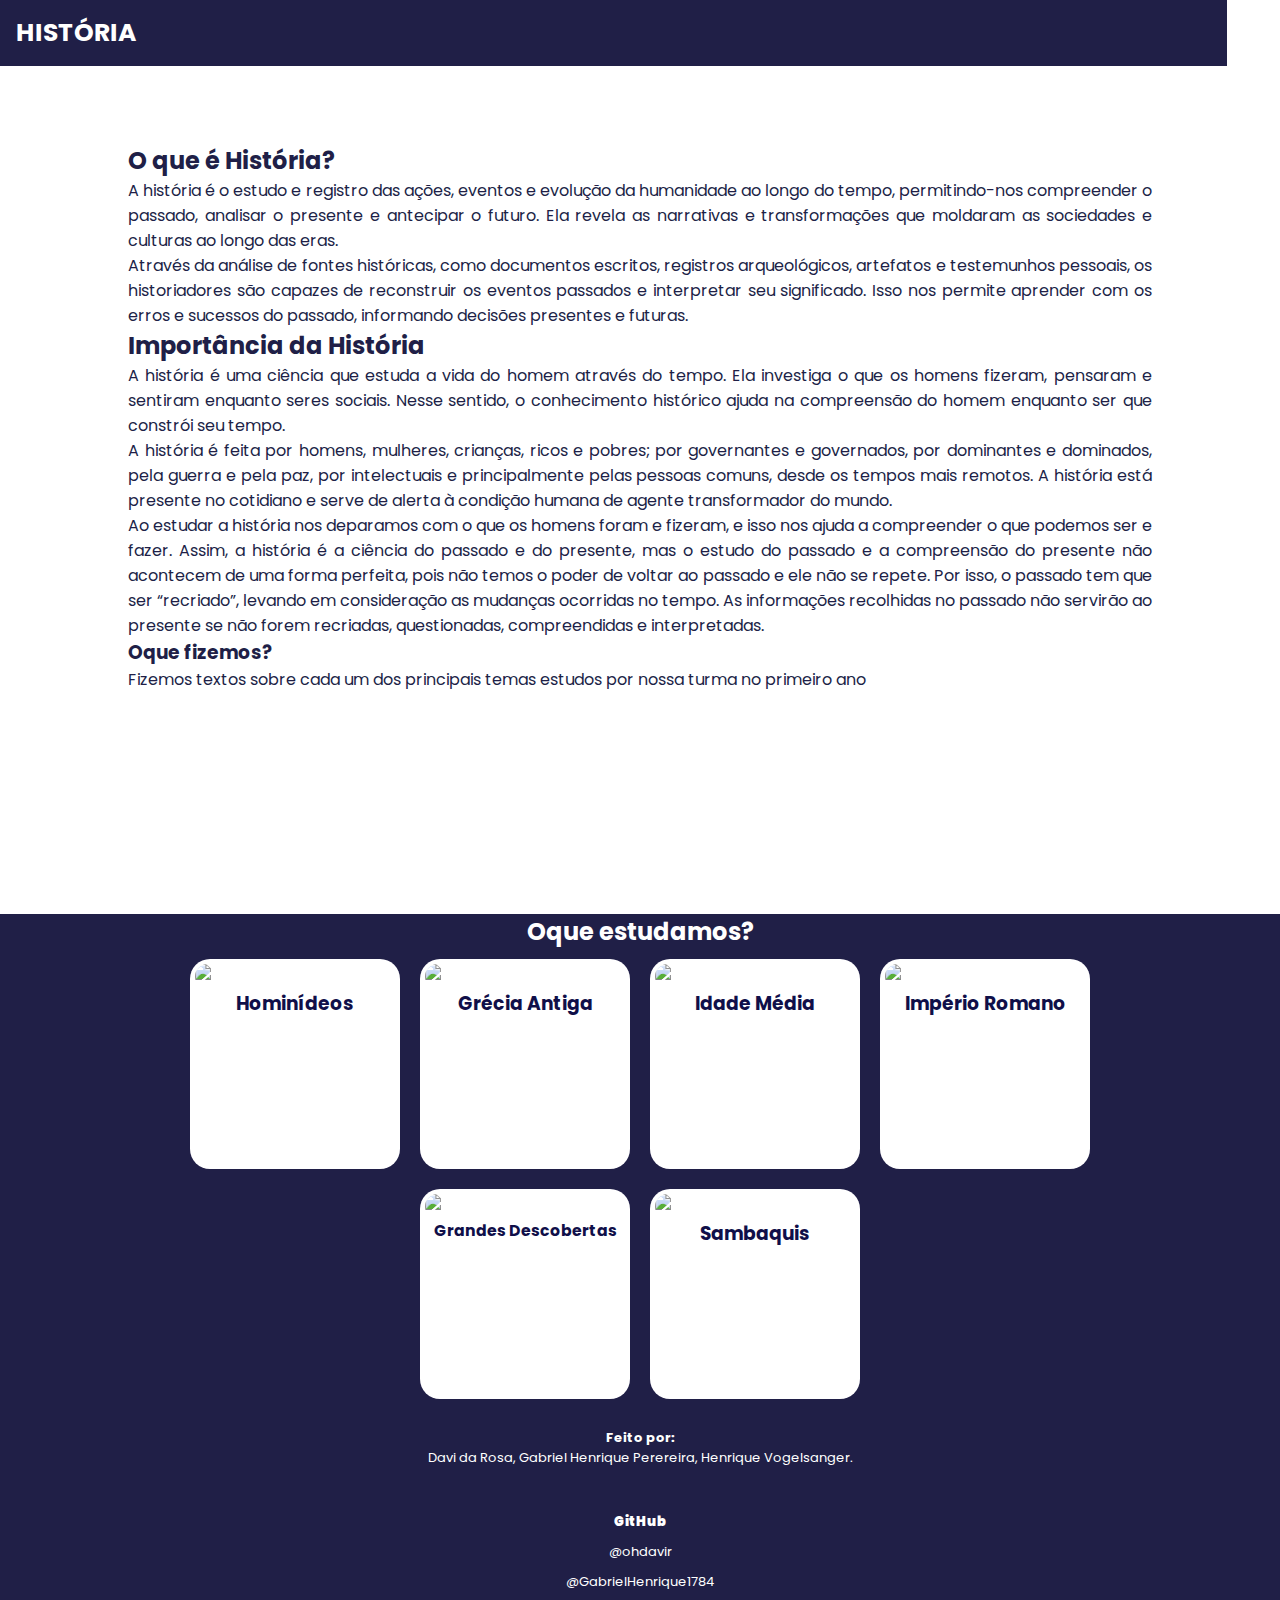
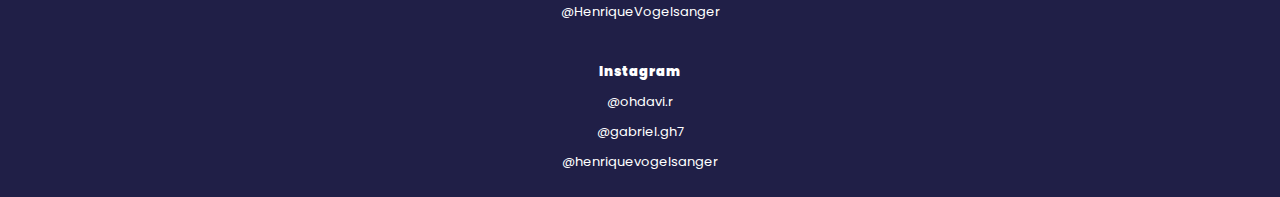
==== index.html @ f344b111 "dsdsd" ====
<!DOCTYPE html>
<html lang="PT-br">

<head>
    <meta charset="UTF-8">
    <meta name="viewport" content="width=device-width, initial-scale=1.0">
    <link rel="stylesheet" href="https://cdnjs.cloudflare.com/ajax/libs/font-awesome/4.7.0/css/font-awesome.min.css">
    <link rel="stylesheet" href="css.css">
    <link rel="icon" type="image/x-icon" href="imagem/fiveicon.png">
    <script>
        function myFunction() {
            var x = document.getElementById("links-menu");
            if (x.style.display === "block") {
                x.style.display = "none";
            } else {
                x.style.display = "block";
            }
        }
    </script>
    <title>Idade Média</title>
</head>

<body>
    <header class="tudo-menu">

        <div class="topnav">
            <h1>HISTÓRIA</h1>
            <nav>
                <div id="links-menu">
                    <ul>
                        <li><a href="hominidios.html">Hominídeos</a></li>
                        <li><a href="greciantiga.html">Grécia Antiga</a></li>
                        <li><a href="idademedia.html">Idade Média</a></li>
                        <li><a href="imperioromano.html">Império Romano</a></li>
                        <li><a href="grandesdescobertas.html">Grandes Descobertas</a></li>
                        <li><a href="sambaqui.html">Sambaquis</a></li>
                    </ul>
                </div>
                <a href="javascript:void(0);" class="icon" onclick="myFunction()">
                    <i class="fa fa-bars"></i>
                </a>
            </nav>
        </div>
    </header>
    <main>
        <section class="seção1">
            <div class="oqueHistoria">
                <h2>O que é História?</h2>
                <p>A história é o estudo e registro das ações, eventos e evolução da humanidade ao longo do tempo,
                    permitindo-nos compreender o passado, analisar o presente e antecipar o futuro. Ela revela as
                    narrativas e transformações que moldaram as sociedades e culturas ao longo das eras.</p>
                <p>Através da análise de fontes históricas, como documentos escritos, registros arqueológicos, artefatos
                    e testemunhos pessoais, os historiadores são capazes de reconstruir os eventos passados e
                    interpretar seu significado. Isso nos permite aprender com os erros e sucessos do passado,
                    informando decisões presentes e futuras.</p>
                <div class="Index-responsive-text">
                    <h2>Importância da História</h2>
                    <p>A história é uma ciência que estuda a vida do homem através do tempo. Ela investiga o que os
                        homens fizeram, pensaram e sentiram enquanto seres sociais. Nesse sentido, o conhecimento
                        histórico ajuda na compreensão do homem enquanto ser que constrói seu tempo.</p>
                    <p>A história é feita por homens, mulheres, crianças, ricos e pobres; por governantes e governados,
                        por dominantes e dominados, pela guerra e pela paz, por intelectuais e principalmente pelas
                        pessoas comuns, desde os tempos mais remotos. A história está presente no cotidiano e serve de
                        alerta à condição humana de agente transformador do mundo.</p>
                    <p>Ao estudar a história nos deparamos com o que os homens foram e fizeram, e isso nos ajuda a
                        compreender o que podemos ser e fazer. Assim, a história é a ciência do passado e do presente,
                        mas o estudo do passado e a compreensão do presente não acontecem de uma forma perfeita, pois
                        não temos o poder de voltar ao passado e ele não se repete. Por isso, o passado tem que ser
                        “recriado”, levando em consideração as mudanças ocorridas no tempo. As informações recolhidas no
                        passado não servirão ao presente se não forem recriadas, questionadas, compreendidas e
                        interpretadas.</p>
                </div>
                <h3>Oque fizemos?</h3>
                <p>Fizemos textos sobre cada um dos principais temas estudos por nossa turma no primeiro ano</p>
            </div>
        </section>
        <section class="seção2">
            <h2>Oque estudamos?</h2>
            <div class="cards1">
                <div class="card-container">
                    <ul class="cards-ul">
                        <li>
                            <div class="card">
                                <a href="hominidios.html">
                                    <img src="imagem/hominidios.jpg" alt="Imagem 1">
                                    <h3>Hominídeos</h3>
                                </a>
                            </div>
                        </li>
                        <li>
                            <div class="card">
                                <a href="greciantiga.html">
                                    <img src="imagem/grecia.jpg" alt="Imagem 2">
                                    <h3>Grécia Antiga</h3>
                                </a>
                            </div>
                        </li>
                        <li>
                            <div class="card">
                                <a href="idademedia.html">
                                    <img src="imagem/idademedia.jpg" alt="Imagem 3">
                                    <h3>Idade Média</h3>
                                </a>
                            </div>
                        </li>
                        <li>
                            <div class="card">
                                <a href="imperioromano.html">
                                    <img src="imagem/romano.jpg" alt="Imagem 4">
                                    <h3>Império Romano</h3>
                                </a>
                            </div>
                        </li>
                        <li>
                            <div class="card">
                                <a href="grandesdescobertas.html">
                                    <img src="imagem/14bis.jpg" alt="Imagem 6">
                                    <h3 style="font-size: 98%;">Grandes Descobertas</h3>
                                </a>
                            </div>
                        </li>
                        <li>
                            <div class="card">
                                <a href="sambaqui.html">
                                    <img src="imagem/sambaquis.jpg" alt="Imagem 5">
                                    <h3>Sambaquis</h3>
                                </a>
                            </div>
                        </li>
                    </ul>
                </div>
            </div>
        </section>
    </main>
    <footer>
        <div class="margin-footer">
            <strong>Feito por: </strong>
            <p>Davi da Rosa, Gabriel Henrique Perereira, Henrique Vogelsanger.</p>
        </div>
        <div class="contatos">
                <ul>
                    <li><h4><strong>GitHub</strong></h4></li>
                    <li><a target="_blank" href="https://github.com/ohdavir">@ohdavir</a></li>
                    <li><a target="_blank" href="https://github.com/GabrielHenrique1784">@GabrielHenrique1784</a></li>
                    <li><a target="_blank" href="https://github.com/HenriqueVogelsanger">@HenriqueVogelsanger</a></li>
                </ul>
            
                <ul>
                    <li><h4><strong>Instagram</strong></h4></li>
                    <li><a target="_blank" href="https://instagram.com/ohdavi.r/">@ohdavi.r</a></li>
                    <li><a target="_blank" href="https://instagram.com/gabriel.gh7/">@gabriel.gh7</a></li>
                    <li><a target="_blank" href="https://instagram.com/henriquevogelsanger/">@henriquevogelsanger</a></li>
                </ul>
        </div>
    </footer>
</body>

</html>
---- css.css ----
@import url('https://fonts.googleapis.com/css2?family=Poppins:wght@300;400;500;600;700&display=swap');

* {
    margin: 0;
    padding: 0;
    font-family: 'Poppins', sans-serif;
    list-style: none;
    text-decoration: none;
 
}

:root {
    --cor-fundo: #201f47;
    --cor-fundo2: rgba(18, 62, 165, 0.637);
    --cor-fundo3: #2e3664;
    --cor-hover: #201f4757;
    --cor-clara: #100f49;
    --cor-primaria: #fff;
    --cor-footer: #ffffff;
}

.grid {
    display: grid;
    grid-template-columns: 3% 1fr;
    grid-template-rows: 10vh 80vh 10vh;
    grid-template-areas: "h h"
                         "m m"
                         "f f";
}

header {
    grid-area: h;
    background-color: var(--cor-fundo3);
    width: 100%;
}



main {
    grid-area: m;
    display: inline;

}



footer {
    grid-area: f;
    background-color: var(--cor-fundo);
    color: #ffffff;
    width: 100%;
    font-size: small;
    text-align: center;
}
.contatos{
  display: flex;
  padding: 10px;
  margin: 10px;
  text-decoration: none;
  color: rgb(255, 255, 255);
  gap: 10px;
  margin: auto;
  width: 300px;
  flex-direction: column;
}

.contatos > ul {
  display: flex;
  gap: 10px;
  flex-direction: column;
  margin:  10px auto;
  padding: 5px;
}

a{
  color: white;
}

.margin-footer{
  padding: 1.5%;
  color: rgb(255, 255, 255);
}


body {
    color: #000000;
    background-color: var(--cor-footer);
}

.tudo-menu {
    padding: 0;
    margin: auto;
    background-color: var(--cor-fundo);
    color: white;
    display: inline;
}

.topnav {
    overflow: hidden;
    background-color: var(--cor-fundo);
    position: relative;
}

.topnav #links-menu {
    display: none;
}

.tudo-menu h1 {
    color: white;
    padding: 14px 16px;
    text-decoration: none;
    font-size: 25px;
    display: block;
}

.topnav a {
    background: var(--cor-fundo);
    color: white;
    padding: 14px 16px;
    text-decoration: none;
    font-size: 25px;
    display: block;
    transition: 0.4s;
}

.topnav a.icon {
    background: white;
    display: block;
    position: absolute;
    right: 0;
    top: 0;
    transition: 0.4s;
}

.topnav a.icon :hover {
    background-color: #ddd;
    color: black;
    transition: 0.4s;
}

.topnav a:hover {
    background-color: #ddd;
    color: black;
}

.oqueHistoria {
    height: 60vh 100%;
   color: var(--cor-fundo);
    margin-left: 10%;
    margin-right: 10%;
    margin-top: 6%;
    border: 0;
    text-align: justify;

}

.seção1 {
    background-color: var(--cor-footer);
    margin: 0;
    display: flex;
    border: 0;
}

.seção2 h2 {
    text-align: center;
    background-color: var(--cor-fundo);
    color: var(--cor-footer);
    margin-top: 10%;
}

.seção2 {
    margin-top: 5%;
    background-color: #fff;
}
.cards1{
    background-color: var(--cor-fundo);
}
.cards-ul{
  align-items: center;
  justify-content: center;
  padding: none;
  margin: none;
  list-style: none;
  display: flex;
  flex-wrap: wrap;
}
.card-container {
    display: flex;
    flex-wrap: wrap;
    margin: 0% 10%;
    text-decoration: none;
    justify-content: center;
    align-items: center;
}

  .card {
    flex: 0 0 auto;
    width: 200px;
    height: 200px;
    margin: 10px;
    padding: 5px;
    background: var(--cor-footer);
    border-radius: 20px;
    color: var(--cor-clara);
    text-decoration: none;
    transition: 0.5s;
  }
  
  .card img {
    width: 100%;
    height: auto;

  }
  
  .card h3 {
    text-align: center;
    color: var(--cor-clara);
    text-decoration: none;
  }
  .card h3:hover{
    color: var(--cor-clara);
  }
  
  .card:hover{
    /* transform: scale(1.2); */
    scale: 1.1;
    background: var(--cor-footer);
    color: var(--cor-clara);
    transition: 1s;
  }

  .card img{
    border-radius: 20px;
    text-decoration: none;
  }
  .card a{
    text-decoration: none;
  }
  .conteudo{
    margin: 5% 10%;
    color: var(--cor-clara);
    text-align: justify;
  }
  .fonte{
    font-size: 70%;
  }
  .div-img{
    display: inline;
    align-items: center;
    justify-content: center;
    text-align: center;
  }
  .div-img1{
    align-items: center;
    justify-content: center;
    text-align: center;
  }
  @media screen and (max-width:580px){
    .card-container{
      margin: 0% 5%;
    }
    .card{
      width: 150px;
      height: 150px;
      font-size: 70%;
    }

    .oqueHistoria{
        height: 100%;
    }
    .div-img img{
        width: 70%;
    }
  }
  @media screen and (max-width:420px){
    .card-container{
      margin: 0% 5%;
    }
    .card{
      width: 120px;
      height: 120px;
      font-size: 70%;
    }
  }
  @media screen and (min-width: 1250px){
    .seção1{
      height: 80vh;
    }
    .oqueHistoria{
      height: 100%;
    }
  }
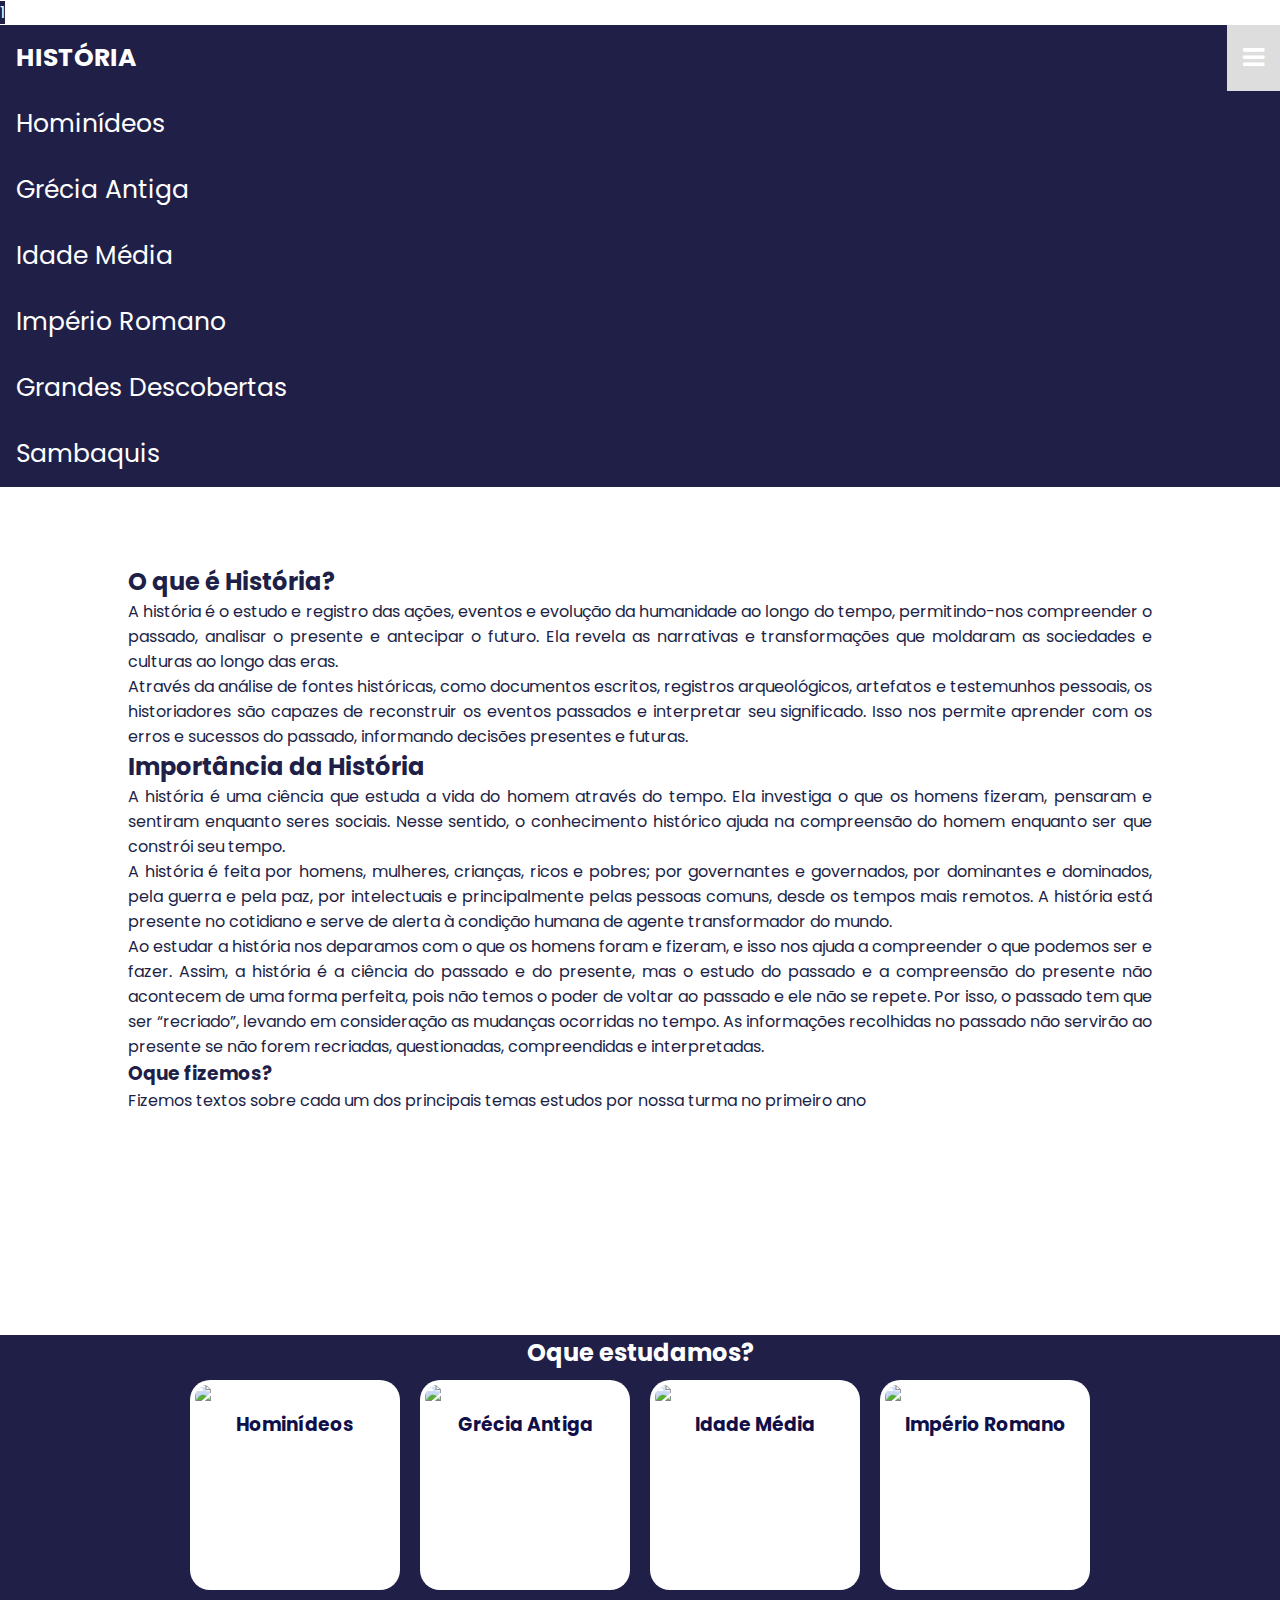
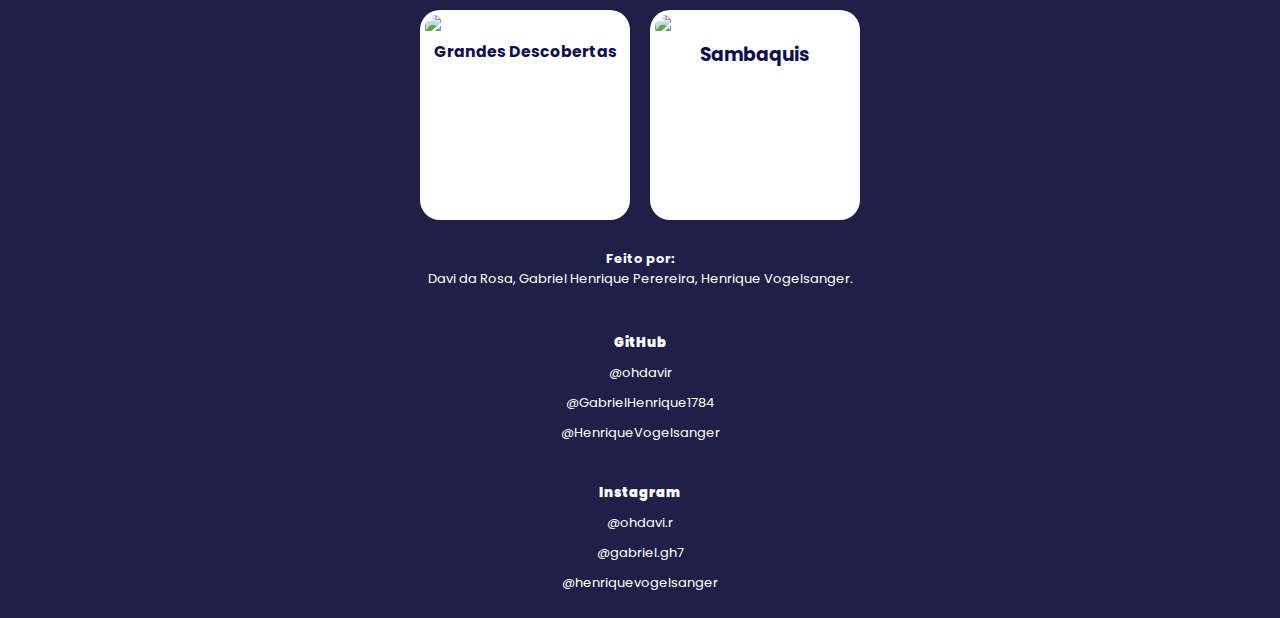
==== commit 598d8644: "feito menu" ====
--- a/index.html
+++ b/index.html
@@ -22,10 +22,20 @@
 
 <body>
     <header class="tudo-menu">
-
+1
         <div class="topnav">
             <h1>HISTÓRIA</h1>
             <nav>
+                <div id="menu-tela-grande">
+                    <ul>
+                        <li><a href="hominidios.html">Hominídeos</a></li>
+                        <li><a href="greciantiga.html">Grécia Antiga</a></li>
+                        <li><a href="idademedia.html">Idade Média</a></li>
+                        <li><a href="imperioromano.html">Império Romano</a></li>
+                        <li><a href="grandesdescobertas.html">Grandes Descobertas</a></li>
+                        <li><a href="sambaqui.html">Sambaquis</a></li>
+                    </ul>
+                </div>
                 <div id="links-menu">
                     <ul>
                         <li><a href="hominidios.html">Hominídeos</a></li>
--- a/css.css
+++ b/css.css
@@ -115,7 +115,7 @@
 
 .topnav a {
     background: var(--cor-fundo);
-    color: white;
+    
     padding: 14px 16px;
     text-decoration: none;
     font-size: 25px;
@@ -124,7 +124,7 @@
 }
 
 .topnav a.icon {
-    background: white;
+  background-color: #ddd;
     display: block;
     position: absolute;
     right: 0;
@@ -255,6 +255,19 @@
     justify-content: center;
     text-align: center;
   }
+
+/*===========================================
+RESPONSIVIDADE
+===========================================*/
+@media screen and (max-width:800px){
+  #menu-tela-grande{
+    display:none;
+
+  }
+  #links-menu{
+    display: none;
+  }
+}
   @media screen and (max-width:580px){
     .card-container{
       margin: 0% 5%;
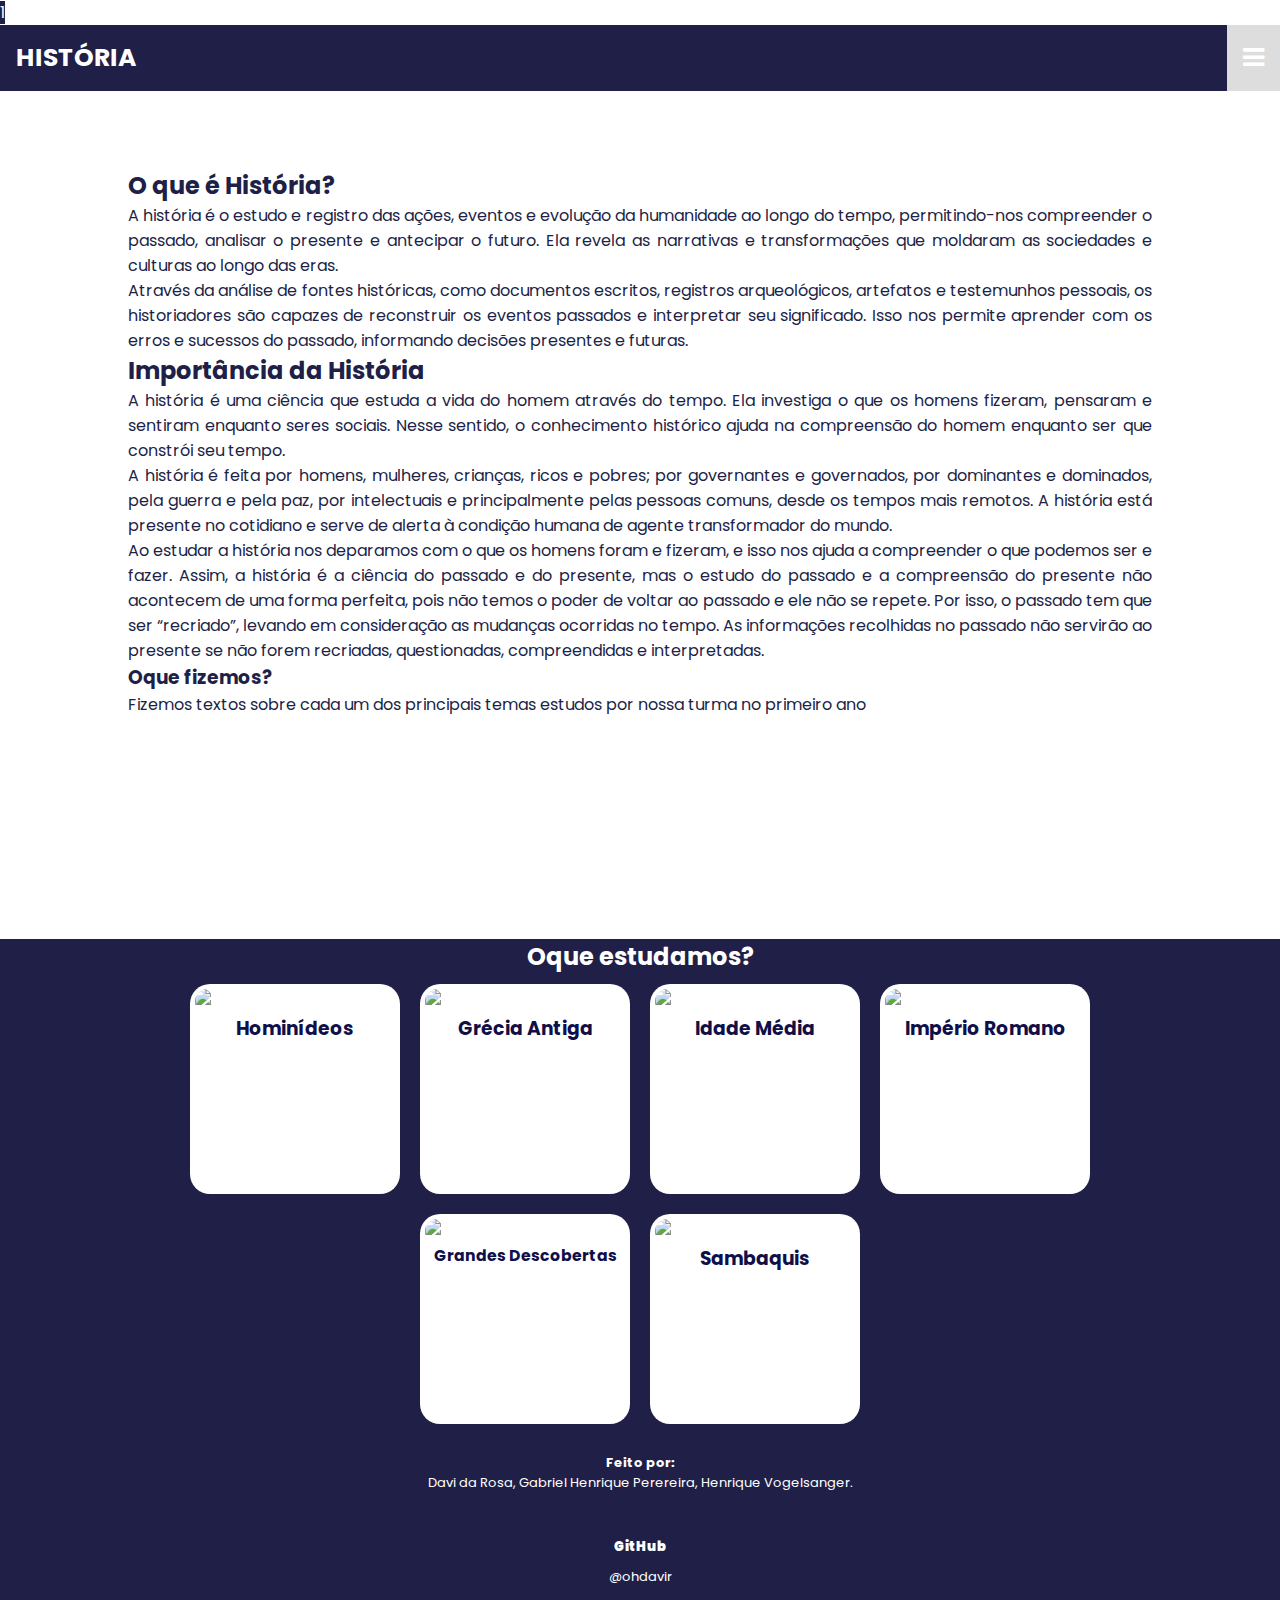
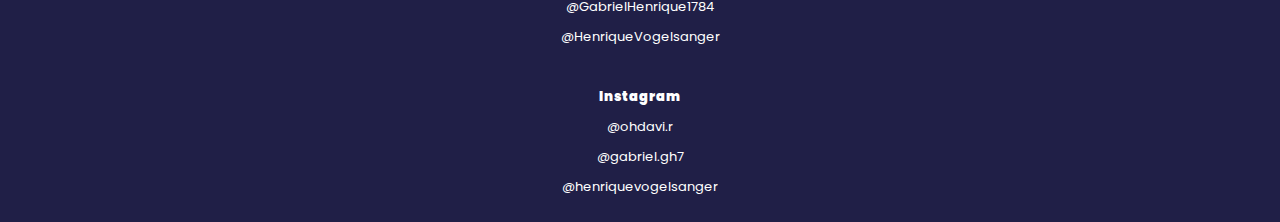
==== commit f13df046: "voltando" ====
--- a/index.html
+++ b/index.html
@@ -26,16 +26,6 @@
         <div class="topnav">
             <h1>HISTÓRIA</h1>
             <nav>
-                <div id="menu-tela-grande">
-                    <ul>
-                        <li><a href="hominidios.html">Hominídeos</a></li>
-                        <li><a href="greciantiga.html">Grécia Antiga</a></li>
-                        <li><a href="idademedia.html">Idade Média</a></li>
-                        <li><a href="imperioromano.html">Império Romano</a></li>
-                        <li><a href="grandesdescobertas.html">Grandes Descobertas</a></li>
-                        <li><a href="sambaqui.html">Sambaquis</a></li>
-                    </ul>
-                </div>
                 <div id="links-menu">
                     <ul>
                         <li><a href="hominidios.html">Hominídeos</a></li>
--- a/css.css
+++ b/css.css
@@ -259,15 +259,7 @@
 /*===========================================
 RESPONSIVIDADE
 ===========================================*/
-@media screen and (max-width:800px){
-  #menu-tela-grande{
-    display:none;
-
-  }
-  #links-menu{
-    display: none;
-  }
-}
+
   @media screen and (max-width:580px){
     .card-container{
       margin: 0% 5%;
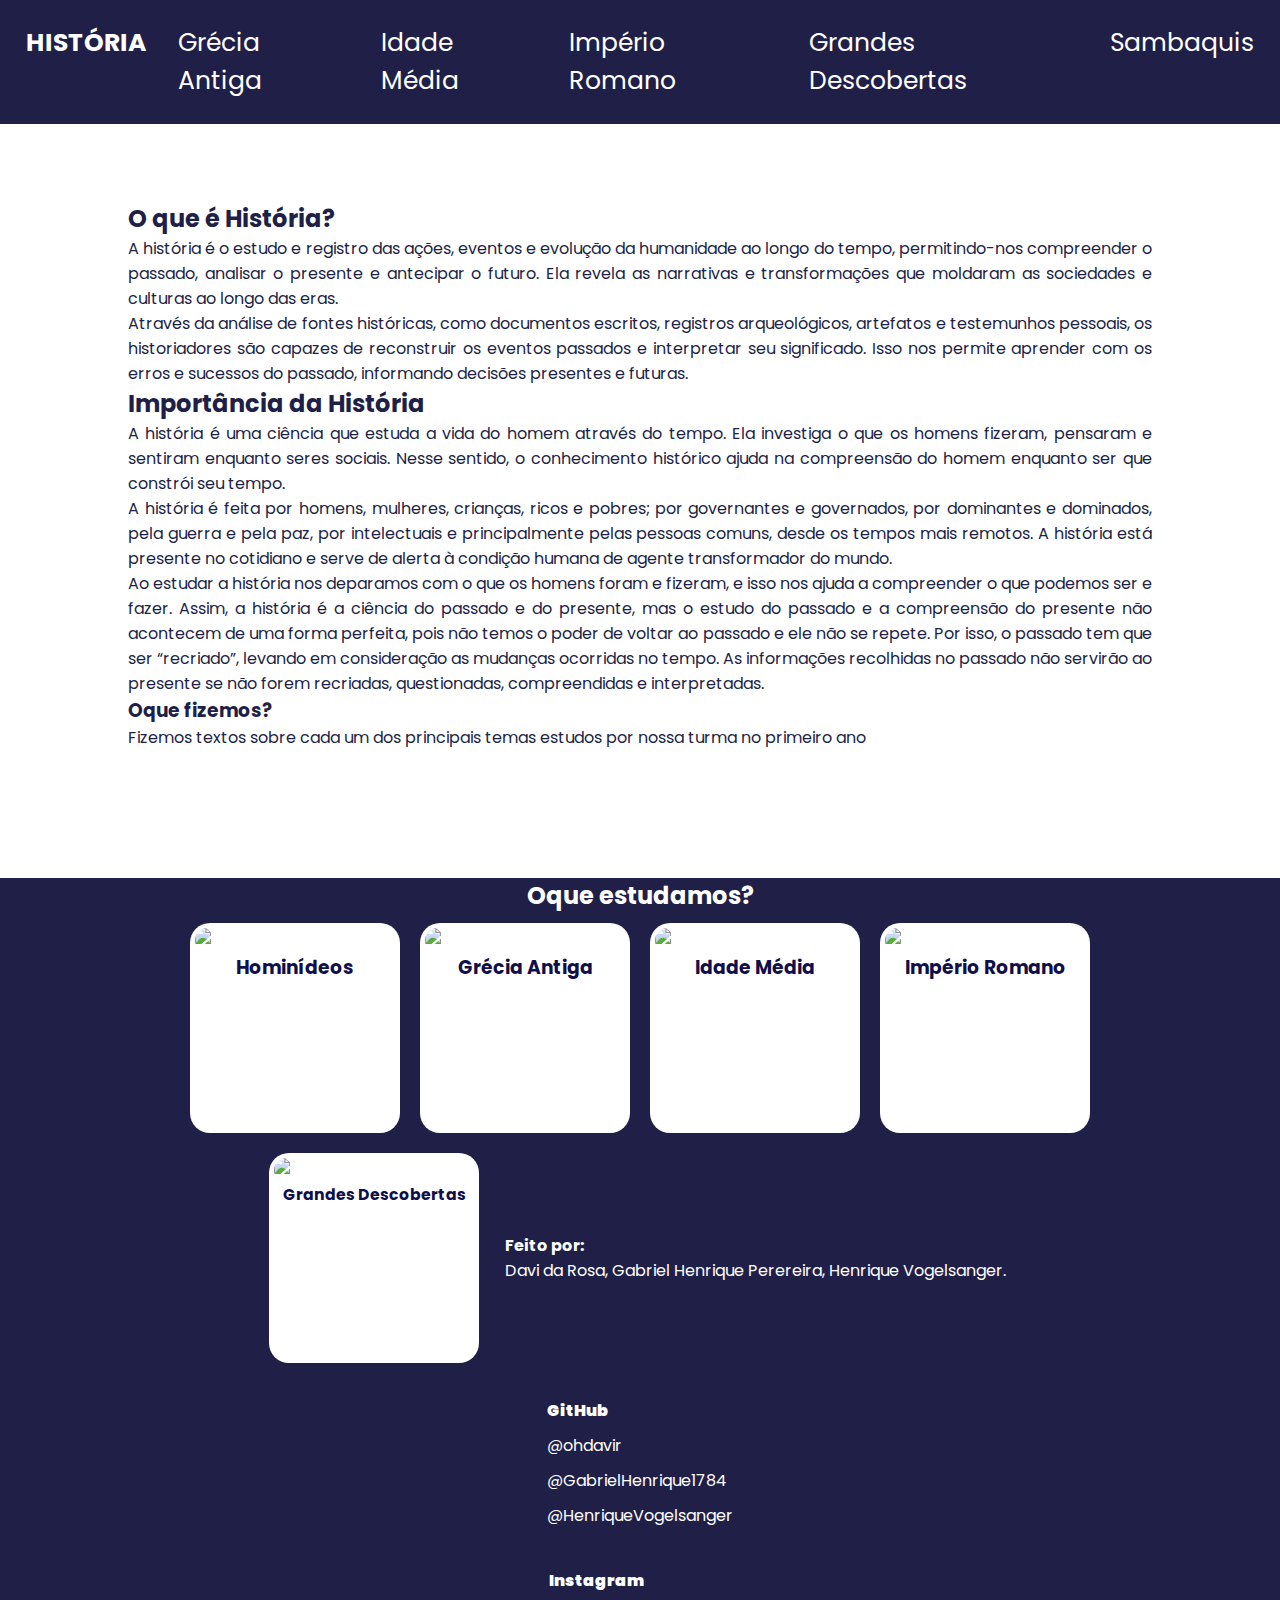
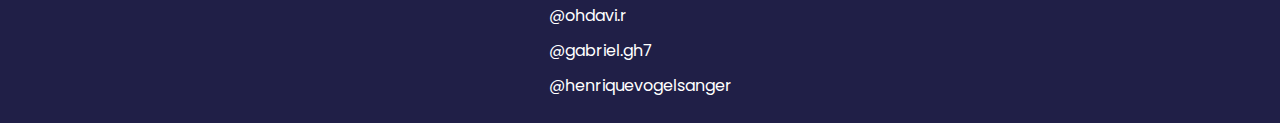
==== commit 5a637839: "mudanças" ====
--- a/index.html
+++ b/index.html
@@ -7,40 +7,33 @@
     <link rel="stylesheet" href="https://cdnjs.cloudflare.com/ajax/libs/font-awesome/4.7.0/css/font-awesome.min.css">
     <link rel="stylesheet" href="css.css">
     <link rel="icon" type="image/x-icon" href="imagem/fiveicon.png">
-    <script>
-        function myFunction() {
-            var x = document.getElementById("links-menu");
-            if (x.style.display === "block") {
-                x.style.display = "none";
-            } else {
-                x.style.display = "block";
-            }
-        }
-    </script>
+
     <title>Idade Média</title>
 </head>
 
 <body>
     <header class="tudo-menu">
-1
+        <h1>HISTÓRIA</h1>
         <div class="topnav">
-            <h1>HISTÓRIA</h1>
-            <nav>
-                <div id="links-menu">
-                    <ul>
-                        <li><a href="hominidios.html">Hominídeos</a></li>
-                        <li><a href="greciantiga.html">Grécia Antiga</a></li>
-                        <li><a href="idademedia.html">Idade Média</a></li>
-                        <li><a href="imperioromano.html">Império Romano</a></li>
-                        <li><a href="grandesdescobertas.html">Grandes Descobertas</a></li>
-                        <li><a href="sambaqui.html">Sambaquis</a></li>
-                    </ul>
-                </div>
-                <a href="javascript:void(0);" class="icon" onclick="myFunction()">
-                    <i class="fa fa-bars"></i>
-                </a>
-            </nav>
+
+
+            <ul id="navBar">
+                <li><a href="greciantiga.html">Grécia Antiga</a></li>
+                <li><a href="idademedia.html">Idade Média</a></li>
+                <li><a href="imperioromano.html">Império Romano</a></li>
+                <li><a href="grandesdescobertas.html">Grandes Descobertas</a></li>
+                <li><a href="sambaqui.html">Sambaquis</a></li>
+            </ul>
         </div>
+        <a href="javascript:void(0);" class="icon" onclick="myFunction()">
+            ☰ </a>
+            <div id="linkMenus">
+                <li><a href="greciantiga.html" class="linkRes">Grécia Antiga</a></li>
+                <li><a href="idademedia.html" class="linkRes">Idade Média</a></li>
+                <li><a href="imperioromano.html" class="linkRes">Império Romano</a></li>
+                <li><a href="grandesdescobertas.html"  class="linkRes"> Grandes Descobertas</a></li>
+                <li><a href="sambaqui.html" class="linkRes">Sambaquis</a></li>
+            </div>
     </header>
     <main>
         <section class="seção1">
@@ -119,40 +112,49 @@
                                 </a>
                             </div>
                         </li>
-                        <li>
-                            <div class="card">
-                                <a href="sambaqui.html">
-                                    <img src="imagem/sambaquis.jpg" alt="Imagem 5">
-                                    <h3>Sambaquis</h3>
-                                </a>
-                            </div>
-                        </li>
-                    </ul>
-                </div>
-            </div>
-        </section>
-    </main>
-    <footer>
-        <div class="margin-footer">
-            <strong>Feito por: </strong>
-            <p>Davi da Rosa, Gabriel Henrique Perereira, Henrique Vogelsanger.</p>
-        </div>
-        <div class="contatos">
-                <ul>
-                    <li><h4><strong>GitHub</strong></h4></li>
-                    <li><a target="_blank" href="https://github.com/ohdavir">@ohdavir</a></li>
-                    <li><a target="_blank" href="https://github.com/GabrielHenrique1784">@GabrielHenrique1784</a></li>
-                    <li><a target="_blank" href="https://github.com/HenriqueVogelsanger">@HenriqueVogelsanger</a></li>
-                </ul>
-            
-                <ul>
-                    <li><h4><strong>Instagram</strong></h4></li>
-                    <li><a target="_blank" href="https://instagram.com/ohdavi.r/">@ohdavi.r</a></li>
-                    <li><a target="_blank" href="https://instagram.com/gabriel.gh7/">@gabriel.gh7</a></li>
-                    <li><a target="_blank" href="https://instagram.com/henriquevogelsanger/">@henriquevogelsanger</a></li>
-                </ul>
-        </div>
-    </footer>
+                        <div class="margin-footer">
+                            <strong>Feito por: </strong>
+                            <p>Davi da Rosa, Gabriel Henrique Perereira, Henrique Vogelsanger.</p>
+                        </div>
+                        <div class="contatos">
+                            <ul>
+                                <li>
+                                    <h4><strong>GitHub</strong></h4>
+                                </li>
+                                <li><a target="_blank" href="https://github.com/ohdavir">@ohdavir</a></li>
+                                <li><a target="_blank"
+                                        href="https://github.com/GabrielHenrique1784">@GabrielHenrique1784</a></li>
+                                <li><a target="_blank"
+                                        href="https://github.com/HenriqueVogelsanger">@HenriqueVogelsanger</a></li>
+                            </ul>
+
+                            <ul>
+                                <li>
+                                    <h4><strong>Instagram</strong></h4>
+                                </li>
+                                <li><a target="_blank" href="https://instagram.com/ohdavi.r/">@ohdavi.r</a></li>
+                                <li><a target="_blank" href="https://instagram.com/gabriel.gh7/">@gabriel.gh7</a></li>
+                                <li><a target="_blank"
+                                        href="https://instagram.com/henriquevogelsanger/">@henriquevogelsanger</a></li>
+                            </ul>
+                        </div>
+                        </footer>
+                        <script>
+let aberta = false
+                            function myFunction() {
+                                
+                                var x = document.getElementById("linkMenus");
+                                if (aberta == false) {
+                                    x.style.display = "none";
+                                    aberta = true
+                                } else {
+                                    x.style.display = "flex";
+                                    x.style.flexDirection = "column"
+                                    x.style.alignItems = "center"
+                                aberta = false
+                                }
+                            }
+                        </script>
 </body>
 
 </html>--- a/css.css
+++ b/css.css
@@ -1,58 +1,51 @@
 @import url('https://fonts.googleapis.com/css2?family=Poppins:wght@300;400;500;600;700&display=swap');
 
 * {
-    margin: 0;
-    padding: 0;
-    font-family: 'Poppins', sans-serif;
-    list-style: none;
-    text-decoration: none;
- 
+  margin: 0;
+  padding: 0;
+  font-family: 'Poppins', sans-serif;
+  list-style: none;
+  text-decoration: none;
+
 }
 
 :root {
-    --cor-fundo: #201f47;
-    --cor-fundo2: rgba(18, 62, 165, 0.637);
-    --cor-fundo3: #2e3664;
-    --cor-hover: #201f4757;
-    --cor-clara: #100f49;
-    --cor-primaria: #fff;
-    --cor-footer: #ffffff;
+  --cor-fundo: #201f47;
+  --cor-fundo2: rgba(18, 62, 165, 0.637);
+  --cor-fundo3: #2e3664;
+  --cor-hover: #201f4757;
+  --cor-clara: #100f49;
+  --cor-primaria: #fff;
+  --cor-footer: #ffffff;
 }
 
 .grid {
-    display: grid;
-    grid-template-columns: 3% 1fr;
-    grid-template-rows: 10vh 80vh 10vh;
-    grid-template-areas: "h h"
-                         "m m"
-                         "f f";
-}
-
-header {
-    grid-area: h;
-    background-color: var(--cor-fundo3);
-    width: 100%;
-}
-
-
-
-main {
-    grid-area: m;
-    display: inline;
+  display: grid;
+  grid-template-columns: 3% 1fr;
+  grid-template-rows: 10vh 80vh 10vh;
+  grid-template-areas: "h h"
+    "m m"
+    "f f";
+}
+
+x main {
+  grid-area: m;
+  display: inline;
 
 }
 
 
 
 footer {
-    grid-area: f;
-    background-color: var(--cor-fundo);
-    color: #ffffff;
-    width: 100%;
-    font-size: small;
-    text-align: center;
-}
-.contatos{
+  grid-area: f;
+  background-color: var(--cor-fundo);
+  color: #ffffff;
+  width: 100%;
+  font-size: small;
+  text-align: center;
+}
+
+.contatos {
   display: flex;
   padding: 10px;
   margin: 10px;
@@ -64,118 +57,139 @@
   flex-direction: column;
 }
 
-.contatos > ul {
+.contatos>ul {
   display: flex;
   gap: 10px;
   flex-direction: column;
-  margin:  10px auto;
+  margin: 10px auto;
   padding: 5px;
 }
 
-a{
-  color: white;
-}
-
-.margin-footer{
+a {
+  color: white;
+}
+
+.margin-footer {
   padding: 1.5%;
   color: rgb(255, 255, 255);
 }
 
 
 body {
-    color: #000000;
-    background-color: var(--cor-footer);
-}
-
-.tudo-menu {
-    padding: 0;
-    margin: auto;
-    background-color: var(--cor-fundo);
-    color: white;
-    display: inline;
+  color: #000000;
+  background-color: var(--cor-footer);
+}
+
+header.tudo-menu {
+  padding: 10px;
+  margin: auto;
+  background-color: var(--cor-fundo);
+  color: white;
+  display: flex;
+  justify-content: space-between;
 }
 
 .topnav {
-    overflow: hidden;
-    background-color: var(--cor-fundo);
-    position: relative;
+  overflow: hidden;
+  background-color: var(--cor-fundo);
+  position: relative;
 }
 
 .topnav #links-menu {
-    display: none;
+  display: none;
 }
 
 .tudo-menu h1 {
-    color: white;
-    padding: 14px 16px;
-    text-decoration: none;
-    font-size: 25px;
-    display: block;
+  color: white;
+  padding: 14px 16px;
+  text-decoration: none;
+  font-size: 25px;
+  display: block;
 }
 
 .topnav a {
-    background: var(--cor-fundo);
-    
-    padding: 14px 16px;
-    text-decoration: none;
-    font-size: 25px;
-    display: block;
-    transition: 0.4s;
+  background: var(--cor-fundo);
+  padding: 14px 16px;
+  text-decoration: none;
+  font-size: 25px;
+  display: block;
+  transition: 0.4s;
+}
+
+a.icon {
+  display: none;
+
+}
+
+a.icon:hover {
+  background-color: #ddd;
+
+  transition: 0.4s;
+  color: black;
+  border-radius: 10px;
 }
 
 .topnav a.icon {
   background-color: #ddd;
-    display: block;
-    position: absolute;
-    right: 0;
-    top: 0;
-    transition: 0.4s;
+  display: block;
+  position: absolute;
+  right: 0;
+  top: 0;
+  transition: 0.4s;
+  display: none;
+}
+
+ul#navBar {
+  display: flex;
 }
 
 .topnav a.icon :hover {
-    background-color: #ddd;
-    color: black;
-    transition: 0.4s;
+  background-color: #ddd;
+  color: black;
+  transition: 0.4s;
+  display: none;
 }
 
 .topnav a:hover {
-    background-color: #ddd;
-    color: black;
+  background-color: #ddd;
+  color: black;
 }
 
 .oqueHistoria {
-    height: 60vh 100%;
-   color: var(--cor-fundo);
-    margin-left: 10%;
-    margin-right: 10%;
-    margin-top: 6%;
-    border: 0;
-    text-align: justify;
+  height: 60vh 100%;
+  color: var(--cor-fundo);
+  margin-left: 10%;
+  margin-right: 10%;
+  margin-top: 6%;
+  border: 0;
+  text-align: justify;
 
 }
 
 .seção1 {
-    background-color: var(--cor-footer);
-    margin: 0;
-    display: flex;
-    border: 0;
+  background-color: var(--cor-footer);
+  margin: 0;
+  display: flex;
+  border: 0;
 }
 
 .seção2 h2 {
-    text-align: center;
-    background-color: var(--cor-fundo);
-    color: var(--cor-footer);
-    margin-top: 10%;
+  text-align: center;
+  background-color: var(--cor-fundo);
+  color: var(--cor-footer);
+  margin-top: 10%;
 }
 
 .seção2 {
-    margin-top: 5%;
-    background-color: #fff;
-}
-.cards1{
-    background-color: var(--cor-fundo);
-}
-.cards-ul{
+  margin-top: 5%;
+  background-color: #fff;
+}
+
+.cards1 {
+  background-color: var(--cor-fundo);
+}
+
+.cards-ul {
   align-items: center;
   justify-content: center;
   padding: none;
@@ -184,114 +198,165 @@
   display: flex;
   flex-wrap: wrap;
 }
+
 .card-container {
-    display: flex;
-    flex-wrap: wrap;
-    margin: 0% 10%;
-    text-decoration: none;
-    justify-content: center;
-    align-items: center;
-}
-
-  .card {
-    flex: 0 0 auto;
-    width: 200px;
-    height: 200px;
-    margin: 10px;
-    padding: 5px;
-    background: var(--cor-footer);
-    border-radius: 20px;
-    color: var(--cor-clara);
-    text-decoration: none;
-    transition: 0.5s;
-  }
-  
-  .card img {
-    width: 100%;
-    height: auto;
-
-  }
-  
-  .card h3 {
-    text-align: center;
-    color: var(--cor-clara);
-    text-decoration: none;
-  }
-  .card h3:hover{
-    color: var(--cor-clara);
-  }
-  
-  .card:hover{
-    /* transform: scale(1.2); */
-    scale: 1.1;
-    background: var(--cor-footer);
-    color: var(--cor-clara);
-    transition: 1s;
-  }
-
-  .card img{
-    border-radius: 20px;
-    text-decoration: none;
-  }
-  .card a{
-    text-decoration: none;
-  }
-  .conteudo{
-    margin: 5% 10%;
-    color: var(--cor-clara);
-    text-align: justify;
-  }
-  .fonte{
-    font-size: 70%;
-  }
-  .div-img{
-    display: inline;
-    align-items: center;
-    justify-content: center;
-    text-align: center;
-  }
-  .div-img1{
-    align-items: center;
-    justify-content: center;
-    text-align: center;
-  }
+  display: flex;
+  flex-wrap: wrap;
+  margin: 0% 10%;
+  text-decoration: none;
+  justify-content: center;
+  align-items: center;
+}
+
+.card {
+  flex: 0 0 auto;
+  width: 200px;
+  height: 200px;
+  margin: 10px;
+  padding: 5px;
+  background: var(--cor-footer);
+  border-radius: 20px;
+  color: var(--cor-clara);
+  text-decoration: none;
+  transition: 0.5s;
+}
+
+.card img {
+  width: 100%;
+  height: auto;
+
+}
+
+.card h3 {
+  text-align: center;
+  color: var(--cor-clara);
+  text-decoration: none;
+}
+
+.card h3:hover {
+  color: var(--cor-clara);
+}
+
+.card:hover {
+  /* transform: scale(1.2); */
+  scale: 1.1;
+  background: var(--cor-footer);
+  color: var(--cor-clara);
+  transition: 1s;
+}
+
+.card img {
+  border-radius: 20px;
+  text-decoration: none;
+}
+
+.card a {
+  text-decoration: none;
+}
+
+.conteudo {
+  margin: 5% 10%;
+  color: var(--cor-clara);
+  text-align: justify;
+}
+
+.fonte {
+  font-size: 70%;
+}
+
+.div-img {
+  display: inline;
+  align-items: center;
+  justify-content: center;
+  text-align: center;
+}
+
+.div-img1 {
+  align-items: center;
+  justify-content: center;
+  text-align: center;
+}
 
 /*===========================================
 RESPONSIVIDADE
 ===========================================*/
 
-  @media screen and (max-width:580px){
-    .card-container{
-      margin: 0% 5%;
-    }
-    .card{
-      width: 150px;
-      height: 150px;
-      font-size: 70%;
-    }
-
-    .oqueHistoria{
-        height: 100%;
-    }
-    .div-img img{
-        width: 70%;
-    }
-  }
-  @media screen and (max-width:420px){
-    .card-container{
-      margin: 0% 5%;
-    }
-    .card{
-      width: 120px;
-      height: 120px;
-      font-size: 70%;
-    }
-  }
-  @media screen and (min-width: 1250px){
-    .seção1{
-      height: 80vh;
-    }
-    .oqueHistoria{
-      height: 100%;
-    }
-  }+@media screen and (max-width:580px) {
+  .card-container {
+    margin: 0% 5%;
+  }
+
+  .card {
+    width: 150px;
+    height: 150px;
+    font-size: 70%;
+  }
+
+  .oqueHistoria {
+    height: 100%;
+  }
+
+  .div-img img {
+    width: 70%;
+  }
+}
+
+@media screen and (max-width:420px) {
+  .card-container {
+    margin: 0% 5%;
+  }
+
+  .card {
+    width: 120px;
+    height: 120px;
+    font-size: 70%;
+  }
+}
+
+@media screen and (max-width: 1250px) {
+  .seção1 {
+    height: 80vh;
+  }
+
+  .oqueHistoria {
+    height: 100%;
+  }
+}
+
+@media screen and (max-width: 1024px) {
+  a.icon {
+    display: block;
+    font-size: 25pt;
+  }
+
+  .topnav {
+    display: none;
+  }
+}
+
+#linkMenus{
+  display: none;
+  left: 0;
+  position: absolute;
+  z-index: 10;
+  background-color: #100f49;
+  color: white;
+  gap: 30px;
+  top: 0;
+  padding: 30px;
+  height: 100vw;
+}
+
+
+#linkMenus > a{
+color: #100f49;
+}
+
+
+#linkMenus > li{
+  color: #100f49;
+  }
+  
+a.linkRes{
+  color: white;
+}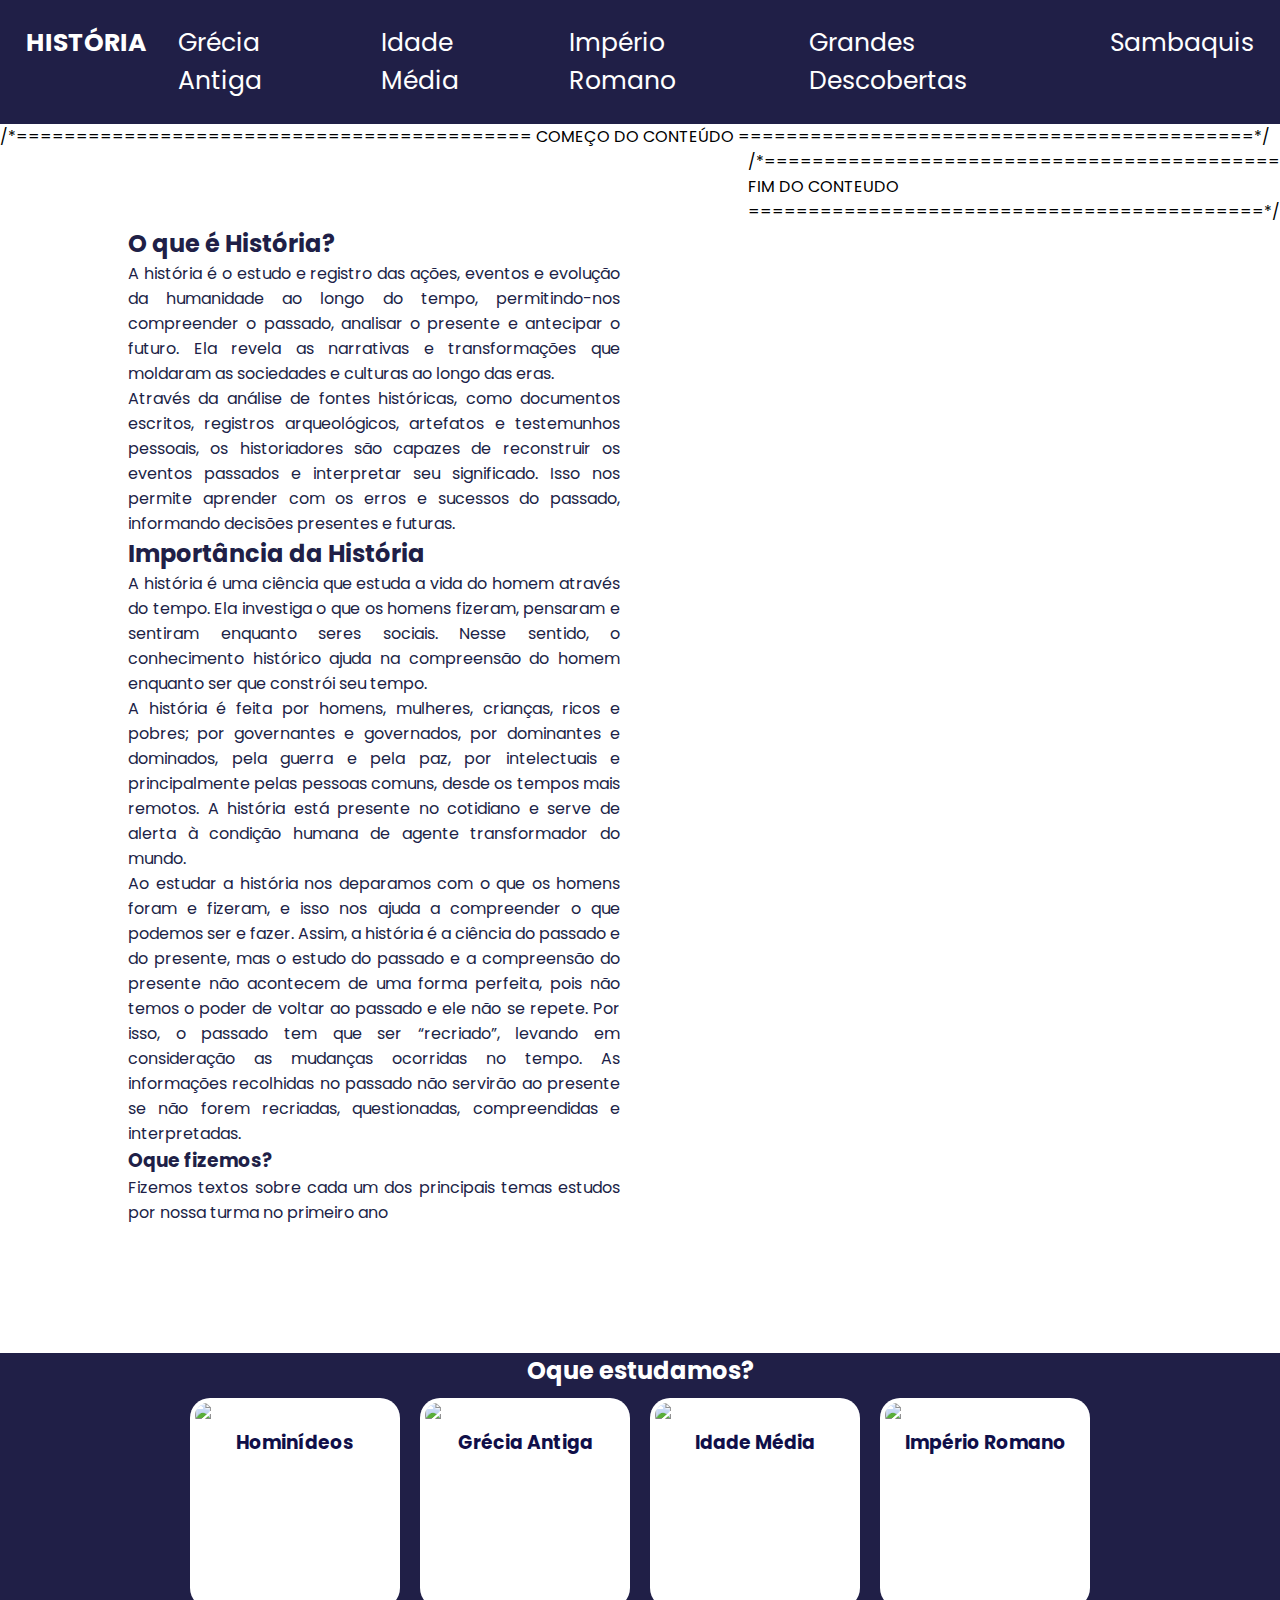
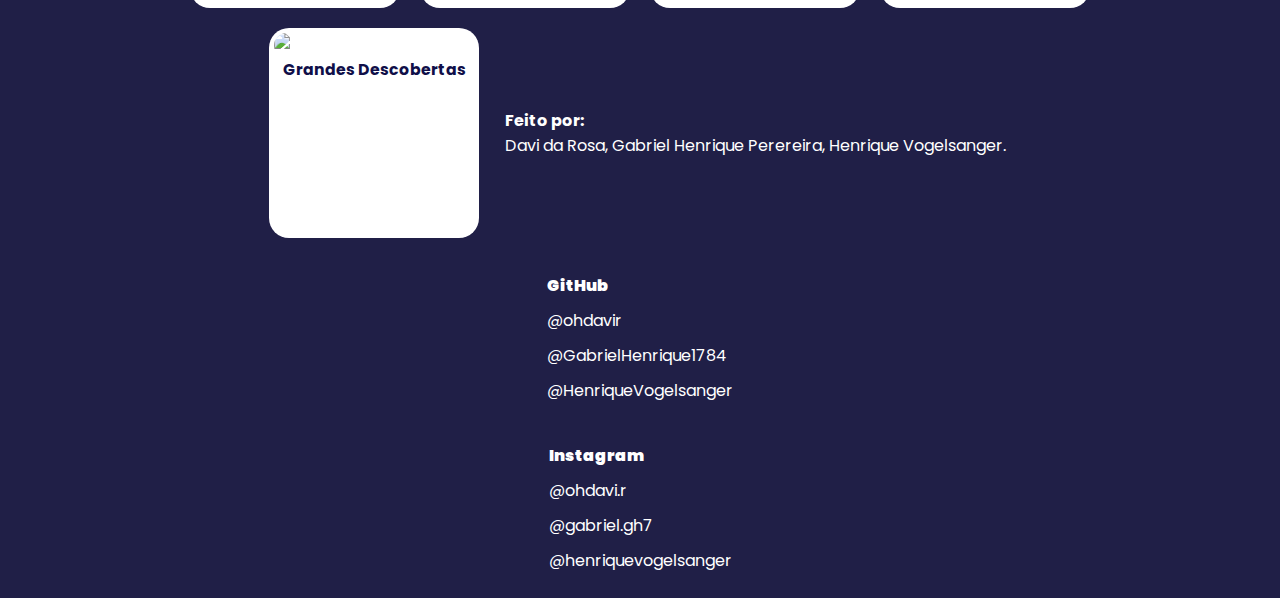
==== commit ac58bf74: "E" ====
--- a/index.html
+++ b/index.html
@@ -35,6 +35,11 @@
                 <li><a href="sambaqui.html" class="linkRes">Sambaquis</a></li>
             </div>
     </header>
+
+    /*===========================================
+    COMEÇO DO CONTEÚDO
+    ===========================================*/
+
     <main>
         <section class="seção1">
             <div class="oqueHistoria">
@@ -66,6 +71,11 @@
                 <h3>Oque fizemos?</h3>
                 <p>Fizemos textos sobre cada um dos principais temas estudos por nossa turma no primeiro ano</p>
             </div>
+
+            /*===========================================
+            FIM DO CONTEUDO
+            ===========================================*/
+
         </section>
         <section class="seção2">
             <h2>Oque estudamos?</h2>
--- a/css.css
+++ b/css.css
@@ -107,6 +107,10 @@
   display: block;
 }
 
+/*===========================================
+NAV'S
+===========================================*/
+
 .topnav a {
   background: var(--cor-fundo);
   padding: 14px 16px;
@@ -142,6 +146,11 @@
 ul#navBar {
   display: flex;
 }
+
+/*===========================================
+FIM NAV'S
+===========================================*/
+
 
 .topnav a.icon :hover {
   background-color: #ddd;
@@ -166,6 +175,11 @@
 
 }
 
+/*===========================================
+SECTIONS
+===========================================*/
+
+
 .seção1 {
   background-color: var(--cor-footer);
   margin: 0;
@@ -184,6 +198,11 @@
   margin-top: 5%;
   background-color: #fff;
 }
+
+/*===========================================
+FIM SECTIONS 
+===========================================*/
+
 
 .cards1 {
   background-color: var(--cor-fundo);
@@ -207,6 +226,11 @@
   justify-content: center;
   align-items: center;
 }
+
+/*===========================================
+CARDS
+===========================================*/
+
 
 .card {
   flex: 0 0 auto;
@@ -254,6 +278,11 @@
   text-decoration: none;
 }
 
+/*===========================================
+FIM CARDS
+===========================================*/
+
+
 .conteudo {
   margin: 5% 10%;
   color: var(--cor-clara);
